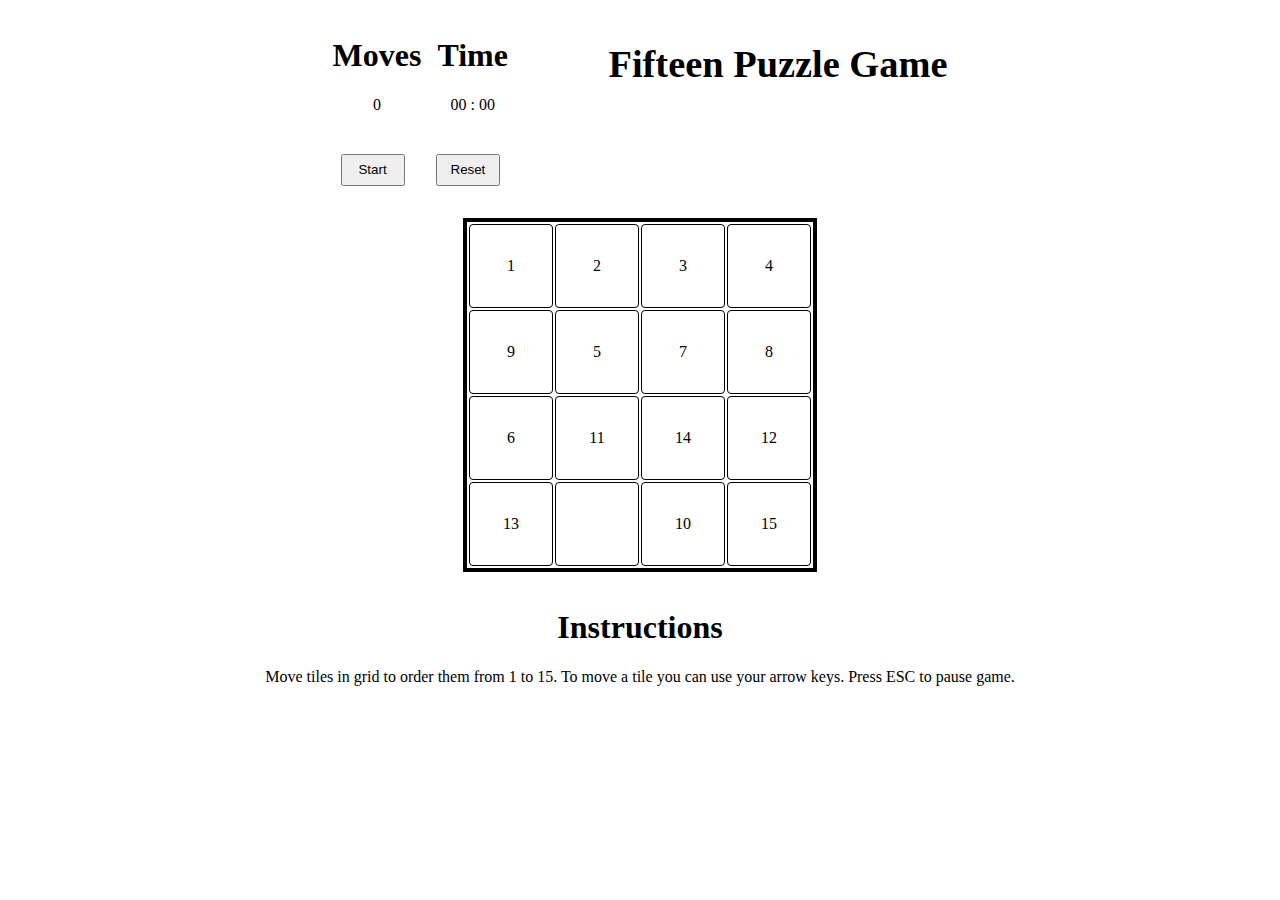
==== index.html @ 45682b5b "Initial Game Created" ====
<!DOCTYPE html>
<html lang="en">
<head>
    <meta charset="UTF-8">
    <meta http-equiv="X-UA-Compatible" content="IE=edge">
    <meta name="viewport" content="width=device-width, initial-scale=1.0">
    <link rel="stylesheet" href="/puzzle.css">
    <title>15 Puzzle Game</title>
</head>
<body>
    <div class="wrapper">
        <header class="header">
            <div class="move-n-time">
                <div class="move-n-time__cards">
                    <div class="moves">
                        <h1>Moves</h1>
                        <span id="moves">0</span>
                    </div>
                    <div class="time">
                        <h1>Time</h1>
                        <p><span id="timer-min">00</span> : <span id="timer-sec">00</span></p>
                    </div>
                </div>
                <div class="move-n-time__buttons">
                    <button id="button-start">Start</button>
                    <button id="button-reset">Reset</button>
                </div>
                
            </div>
            <div class="header__title">
                <h1>Fifteen Puzzle Game</h1>
            </div>
        </header>
        <div class="puzzle-board">
            <table id="field" class="board"></table>
        </div>
        <div class="instructions">
            <h1>Instructions</h1>
            <p>Move tiles in grid to order them from 1 to 15. To move a tile you can use your arrow keys. Press ESC to pause game.</p>
        </div>
    </div>
    <script src="/puzzle.js"></script>
</body>
</html>
---- puzzle.css ----
body{
    display: flex;
    align-items: center;
    justify-content: center;
    justify-items: center;
}
.wrapper{
    width: 50rem;
    text-align: center;
}
.header{
    display: flex;
    flex-direction: row;
    justify-content: space-evenly;
}

.move-n-time__cards{
    display: flex;
    justify-content: space-evenly;
}
.moves{
    padding: 0.5rem;
}
.time{
    padding: 0.5rem;
}
.move-n-time__buttons{
    display: flex;
    flex-direction: row;
    justify-content: space-between;
    padding: 1rem;
}
.move-n-time__buttons button{
    width: 4rem;
    height: 2rem;
}
.header__title{
    padding: 0.5rem;
    font-size: larger;
}
.puzzle-board{
    display: flex;
    justify-content: center;
    padding: 1rem;
}
.board{
    border: 0.30rem solid black;
}
.cell{
    width: 5rem;
    height: 5rem;
    border: 0.1rem solid black;
    border-radius: 0.25rem;
    text-align: center;
}
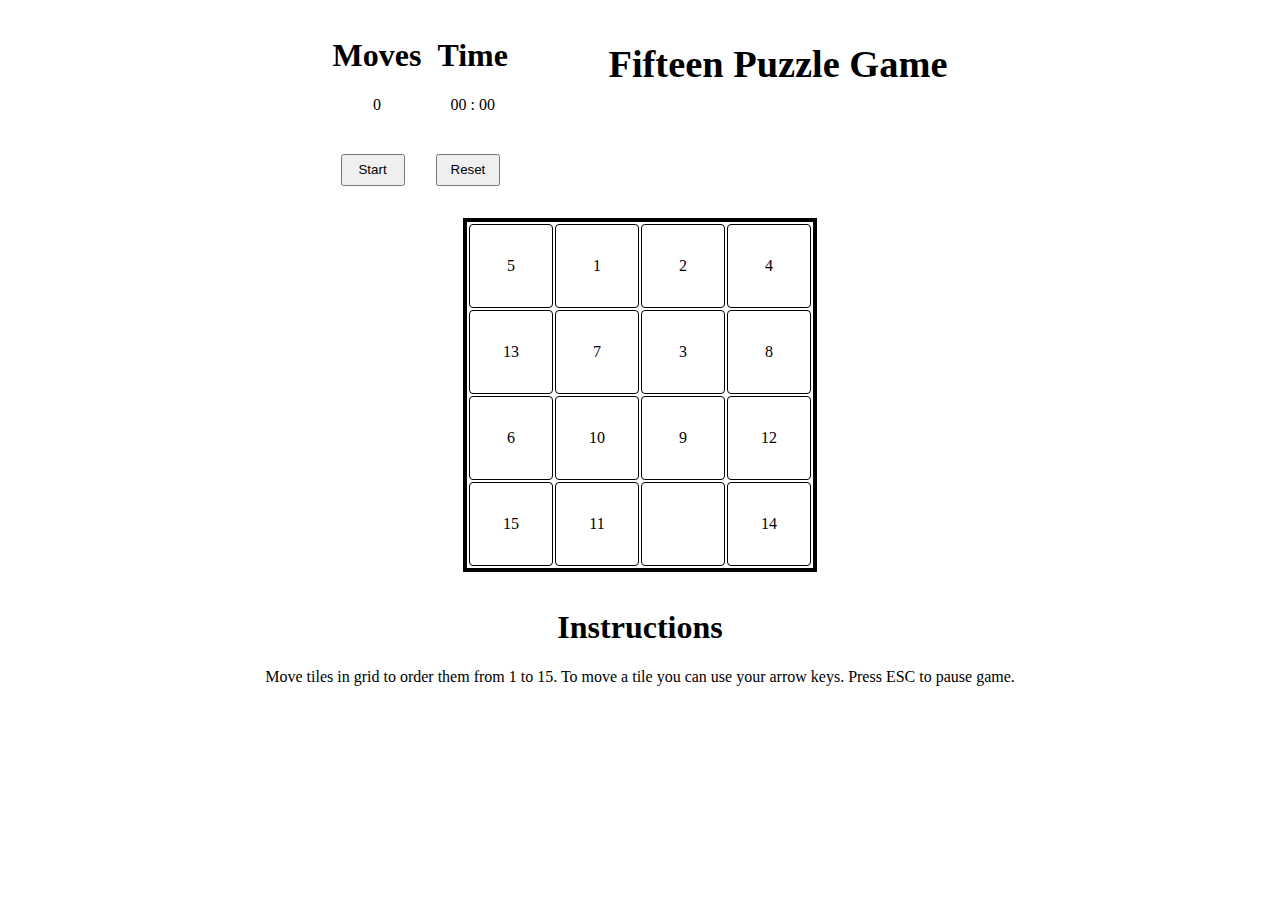
==== commit 610dc352: "css and js links updated" ====
--- a/index.html
+++ b/index.html
@@ -4,7 +4,7 @@
     <meta charset="UTF-8">
     <meta http-equiv="X-UA-Compatible" content="IE=edge">
     <meta name="viewport" content="width=device-width, initial-scale=1.0">
-    <link rel="stylesheet" href="/puzzle.css">
+    <link rel="stylesheet" href="./puzzle.css">
     <title>15 Puzzle Game</title>
 </head>
 <body>
@@ -39,6 +39,6 @@
             <p>Move tiles in grid to order them from 1 to 15. To move a tile you can use your arrow keys. Press ESC to pause game.</p>
         </div>
     </div>
-    <script src="/puzzle.js"></script>
+    <script src="./puzzle.js"></script>
 </body>
-</html>+</html>
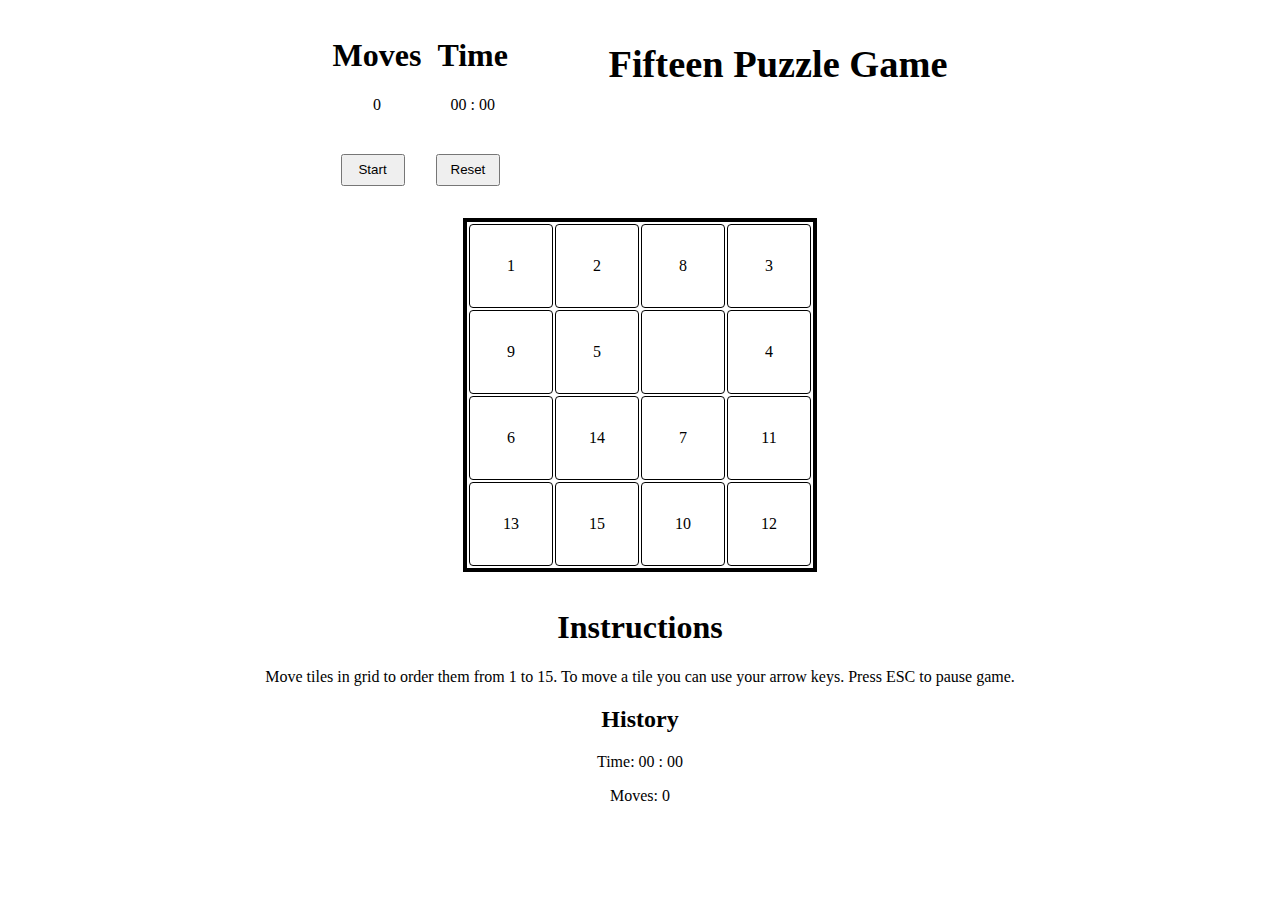
==== commit bc354444: "Updated Local Storage Feature" ====
--- a/index.html
+++ b/index.html
@@ -4,7 +4,7 @@
     <meta charset="UTF-8">
     <meta http-equiv="X-UA-Compatible" content="IE=edge">
     <meta name="viewport" content="width=device-width, initial-scale=1.0">
-    <link rel="stylesheet" href="./puzzle.css">
+    <link rel="stylesheet" href="/puzzle.css">
     <title>15 Puzzle Game</title>
 </head>
 <body>
@@ -37,8 +37,11 @@
         <div class="instructions">
             <h1>Instructions</h1>
             <p>Move tiles in grid to order them from 1 to 15. To move a tile you can use your arrow keys. Press ESC to pause game.</p>
+            <h2>History</h2>
+            <p>Time: <span id="previous-min">00</span> : <span id="previous-sec">00</span></p>
+            <p>Moves: <span id="previous-moves">0</span></p>
         </div>
     </div>
-    <script src="./puzzle.js"></script>
+    <script src="/puzzle.js"></script>
 </body>
 </html>
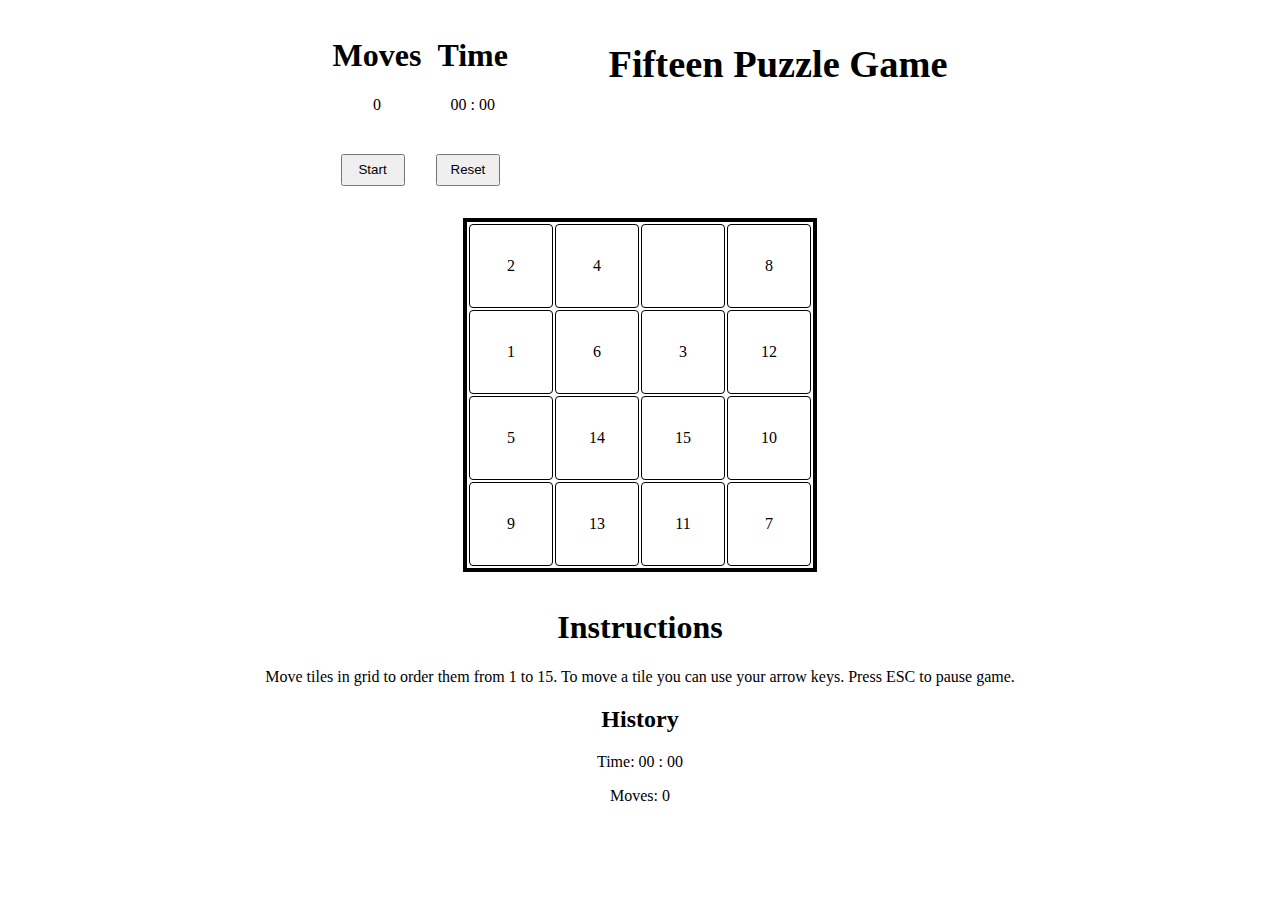
==== commit 7e73727a: "Link to css and script updated" ====
--- a/index.html
+++ b/index.html
@@ -4,7 +4,7 @@
     <meta charset="UTF-8">
     <meta http-equiv="X-UA-Compatible" content="IE=edge">
     <meta name="viewport" content="width=device-width, initial-scale=1.0">
-    <link rel="stylesheet" href="/puzzle.css">
+    <link rel="stylesheet" href="./puzzle.css">
     <title>15 Puzzle Game</title>
 </head>
 <body>
@@ -42,6 +42,6 @@
             <p>Moves: <span id="previous-moves">0</span></p>
         </div>
     </div>
-    <script src="/puzzle.js"></script>
+    <script src="./puzzle.js"></script>
 </body>
 </html>
